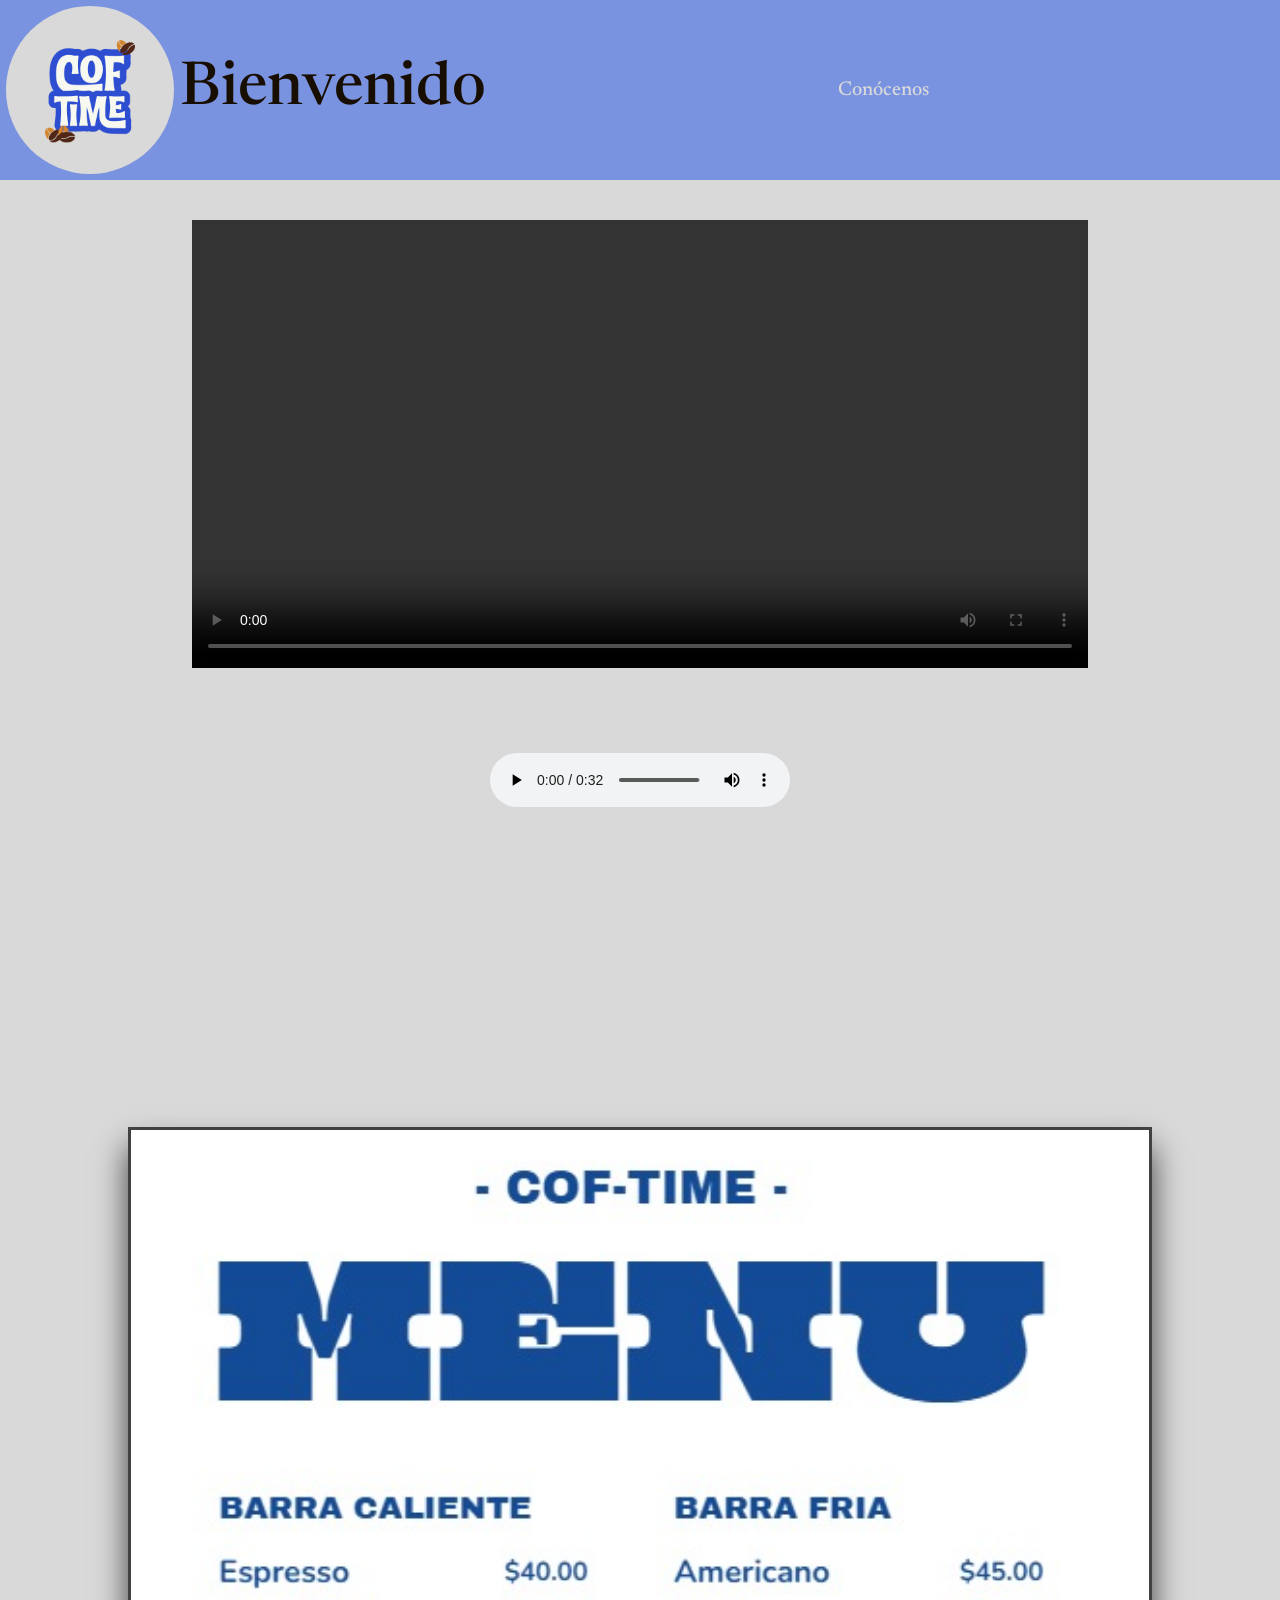
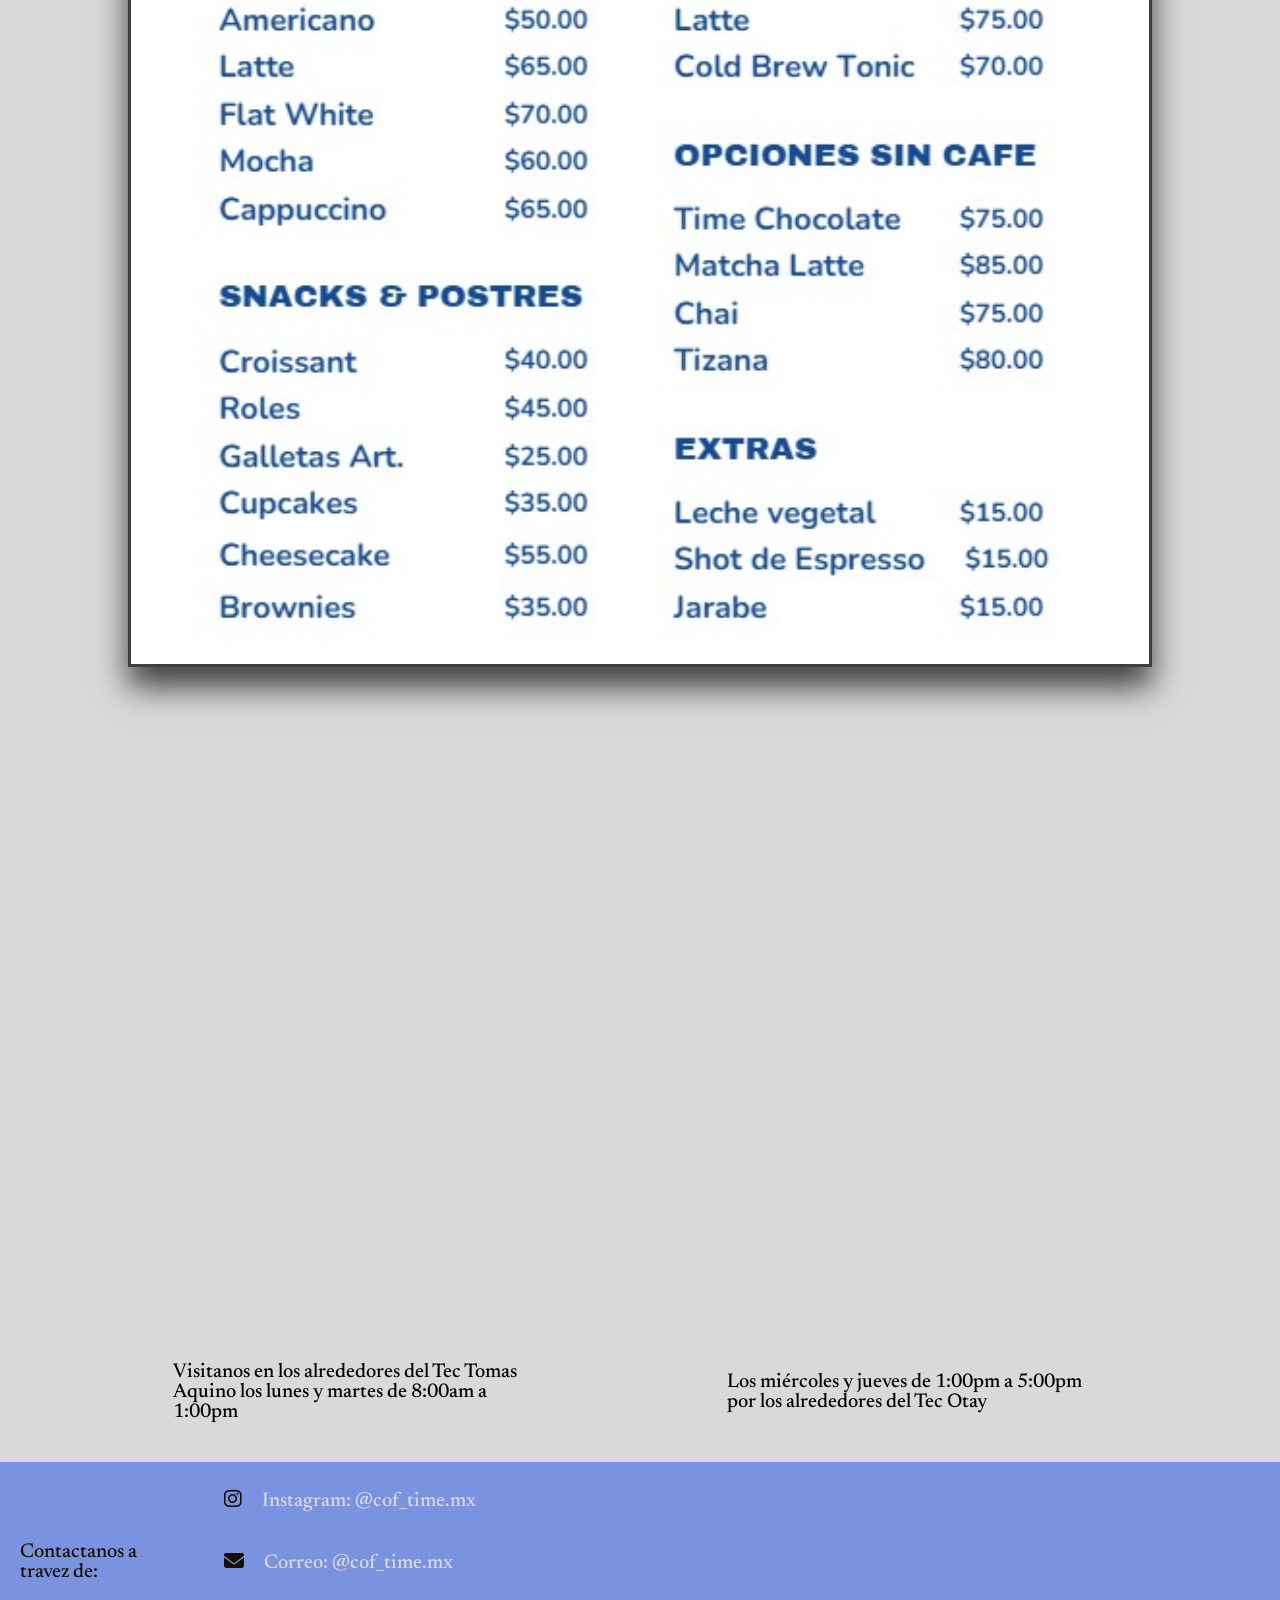
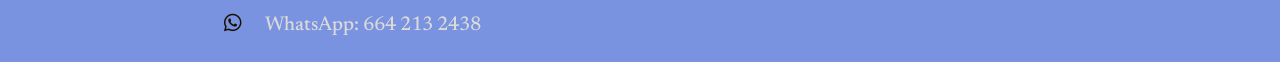
==== index.html @ dd3ef984 "2.1 beta" ====
<!DOCTYPE html>
<html lang="es">
  <head>
    <meta charset="UTF-8">
    <meta name="viewport" content="width=device-width, initial-scale=1">
    <title>Cof-Time</title>
    <style>
      @import url('https://fonts.googleapis.com/css2?family=Newsreader:opsz,wght@6..72,500&display=swap');
    </style>
    <link href="public/css/index.css" rel="stylesheet">
    <link rel="stylesheet" href="https://cdnjs.cloudflare.com/ajax/libs/font-awesome/6.5.0/css/all.min.css">
    <link rel="icon" type="image/png" href="./public/img/cofTimeLogo.png">
  </head>

    <header class="header">
    <nav class="nav">

      <div class="logo-container nav-container">
        <a href="./index.html" class="logo-container a">
          <img src="./public/img/cofTimeLogo.png" alt="Logo" class="logo">
        </a>
      </div>

      <div class="title-div nav-container">
        <h1 class="title">Bienvenido</h1>
      </div>

      <ul class="nav-ul nav-container">
        <li class="li"> <a href="./aboutUs.html" class="aboutUs a">Conócenos</a></li>
      </ul>

    </nav> 
  </header>
  
  <body>

    <main class="main">
      <div class="videoContainer">
        <div class="videoC">
          <video src="public/video/add.mp4" type="video/mp4" controls class="video"></video>
        </div>

        <div class="spotContainer">
          <audio src="public/audio/spot.mp3" class="spot" controls type="audio/mp3"></audio>
        </div>
      </div>


      <div class="main-div">

        <div class="items">
          <img class="m" src="public/img/menu.jpeg" alt="">
  
        </div>

      </div>

      <div class="mapContainer">
        <div class="mapc">
          <iframe class="map map1" width="350" height="250" src="https://www.google.com/maps/embed?pb=!1m14!1m12!1m3!1d420.48752881774345!2d-116.98698335581038!3d32.528811510214574!2m3!1f0!2f0!3f0!3m2!1i1024!2i768!4f13.1!5e0!3m2!1ses-419!2smx!4v1773095553631!5m2!1ses-419!2smx" width="600" height="450" style="border:0;" allowfullscreen="" loading="lazy" referrerpolicy="no-referrer-when-downgrade"></iframe>
          <div class="mapMsg">
            <p>Visitanos en los alrededores del Tec Tomas Aquino los lunes y martes de 8:00am a 1:00pm
            </p>
          </div>
        </div>
        <div class="mapc">
          <iframe class="map map2" width="350" height="250" src="https://www.google.com/maps/embed?pb=!1m14!1m12!1m3!1d420.450537897605!2d-116.92900740771944!3d32.53671371983277!2m3!1f0!2f0!3f0!3m2!1i1024!2i768!4f13.1!5e0!3m2!1ses-419!2smx!4v1773104990850!5m2!1ses-419!2smx" width="600" height="450" style="border:0;" allowfullscreen="" loading="lazy" referrerpolicy="no-referrer-when-downgrade"></iframe>
          <div class="mapMsg"><p>Los miércoles y jueves de 1:00pm a 5:00pm por los alrededores del Tec Otay</p></di>
          </div>
      </div>
    </main>

    <footer class="footer">
      <div class="footer-container">
        <p class="footerMsg">Contactanos a travez de:</p>
        <div class="contactUs">
          <div class="ig contact">
            <a href="https://www.instagram.com/cof_time.mx/" target="new_blank" class="igUrl a">
              <i class="i fa-brands fa-instagram"></i>Instagram: @cof_time.mx</a>
          </div>

          <div class="mail contact">
            <a href="mailto:@cof_time.mx" class="email a">
              <i class="i fa-solid fa-envelope"></i>Correo: @cof_time.mx
            </a>
          </div>

          <div class="wasa contact">
            <a href="https://wa.me/5216642132438" class="whatsapp a" target="_blank">
              <i class="i fa-brands fa-whatsapp"></i> WhatsApp: 664 213 2438
            </a>
          </div>
        </div>
      </div>
    </footer>

  </body>
</html>
---- public/css/index.css ----
html {
  scroll-behavior: smooth;
}

* {
  margin: 0;
  padding: 0;
  box-sizing: border-box;
  font-family: "Newsreader", serif;
  font-optical-sizing: auto;
  font-weight: 500;
  font-style: normal;
  font-size: clamp(14px, 2vw, 20px);
}

.header {
  width: 100vw;
  height: fit-content;
  background-color: #7a93e0;
  margin-bottom: 2em;
}

.a {
  color: #dadada;
  text-decoration: none;
  transition: all 0.3s;
}

.a:hover{
  color: #fda33c;
  transform: scale(1.12);
  text-decoration: underline;
}

.nav {
  display: flex;
  width: 100vw;
  height: fit-content;
  background-color: #7a93e0;
  flex-wrap: nowrap;
}

.nav-container {
  display: flex;
  flex-grow: 1;
  flex-wrap: nowrap;
}

.logo-container {
  min-width: 2em;
  max-width: 9em;
  display: flex;
  align-items: center;
}

.logo {
  min-width: 2em;
  min-height: 4em;
  max-width: 9em;
  max-height: 9em;
  border-radius: 100%;
  padding: 6px;
}

.title-div {
  align-items: center;
  justify-content: center;
  text-align: center;
  min-width: none;
  flex-grow: 0;
}

.title {
  font-size: clamp(24px, 5vw, 60px);
  color: #180e00;
}

.nav-ul {
  justify-content: center;
  align-items: center;
}

.li {
  display: flex;
  justify-content: center;
  align-items: center;
}

body {
  display: flex;
  flex-direction: column;
  min-height: 100vh;
  background-color: #d9d9d9;
}

.main {
  display: flex;
  flex: 1;
  justify-content: center;
  flex-wrap: wrap;
  width: 100vw;
}

.main-div {
  display: flex;
  justify-content: center;
  flex-flow: wrap;
  flex-basis: auto;
  height: 15rem;
  width: 14rem;
  margin: 1rem;
}

.videoContainer{
  display: flex;
  justify-content: space-evenly;
  align-items: center;
  flex-direction: column;
  width: 70vw;
  margin-bottom: 12em;
}

.videoC {
  width: 100%;
  max-width: 900px;
  margin: auto;
}

.video {
  width: 100%;
  height: auto;
}

.spotContainer {
  display: flex;
  align-items: center;
  justify-content: center;
  width: 100vw;
  text-align: center;
}

.spot {
  margin-top: 4em;
  text-align: center;
}

.main-div-divImg {
  height: fit-content;
  max-width: fit-content;
}

.Img {
  object-fit: fill;
  height: 8.8rem;
  max-width: 8.9rem;
}

.main-div {
  display: flex;

  align-items: center;
  width: 100vw;
  height: fit-content;
}

.main-div-Especs {
  display: flex;
  margin: 1rem;
  text-align: start;
  justify-content: center;
  flex-direction: column;
  align-items: center;
}

.items {
  display: flex;
  flex-direction: column;
  margin-top: 3em;
  margin-bottom: 3em;
  margin-left: 1em;
  margin-right: 1em;
  box-shadow: 0 1em 1.5em #424141;
  background-color: #d9d9d9;
  border: solid #424141 ;
  width: 80vw;
}
.m {
  object-fit: fill;
}
.nameAndPrice {
  text-align: end;
}

.mapContainer {
  display: flex;
  align-items: center;
  flex-wrap: wrap;
  width: 100vw;
  margin-top: 12em;
  justify-content: space-evenly;

}

.mapMsg {
  margin-top: 3em;
  min-width: 9em;
  max-width: 19em;
}

.map {
  margin-top: 3em;
}

.footer {
  display: flex;
  width: 100vw;
  height: 10em;
  background-color: #7a93e0;
  flex-wrap: nowrap;
  margin-top: 2em;
}

.footer-container {
  display: flex;
  width: 100vw;
  height: 10em;
  align-items: center;
}

.footerMsg {
  padding-left: 1em;
  color: #180e00;
}

.contactUs {
  display: flex;
  flex-direction: column;
  align-items: center;
  justify-content: center;
  flex-wrap: nowrap;
  width: 100%;
  height: 100%;
  margin-left: 2em;
}

.contact {
  margin: 1em;
}

.ig {
  display: flex;
  width: 100%;
  align-items: center;
  transition: all 0.3s;
}

.i {
  margin-right: 1em;
  color: #180e00;
}

.mail {
  display: flex;
  width: 100%;
  align-items: center;
}

.wasa {
  display: flex;
  width: 100%;
  align-items: center;
}
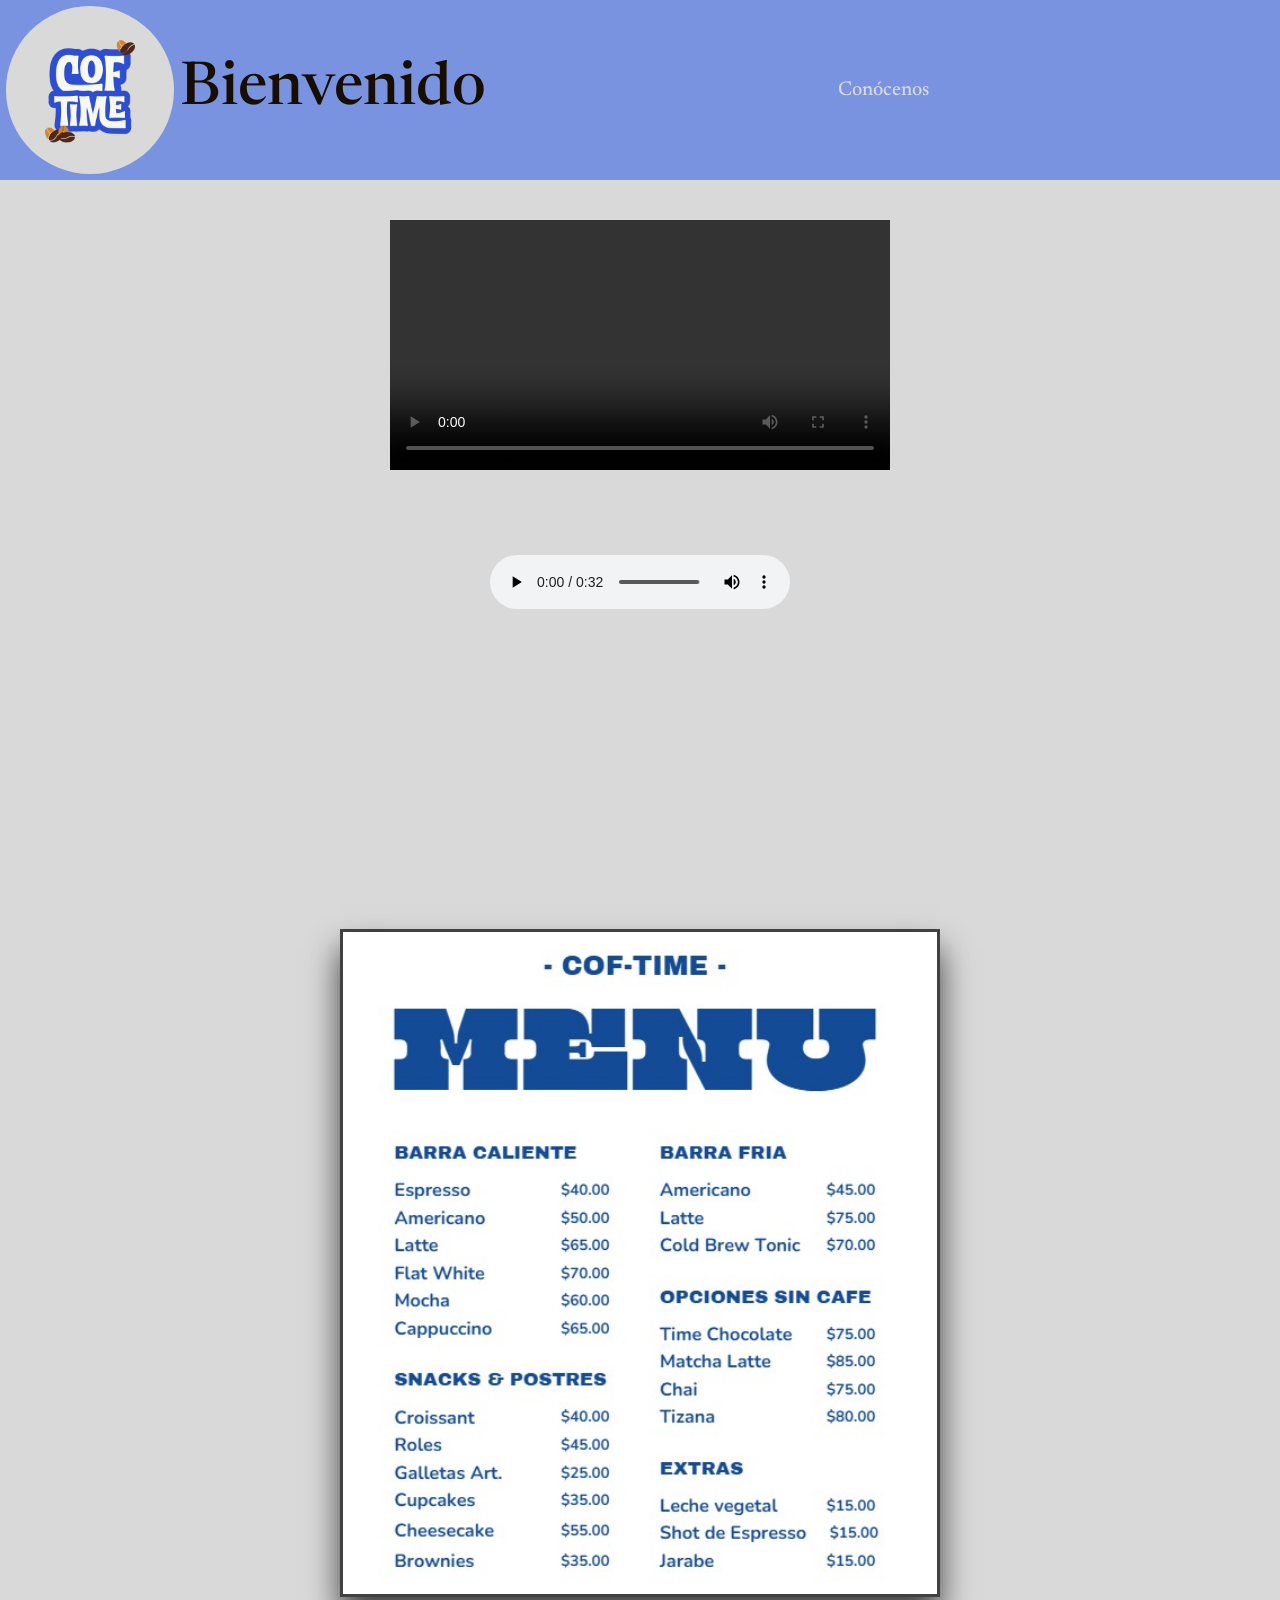
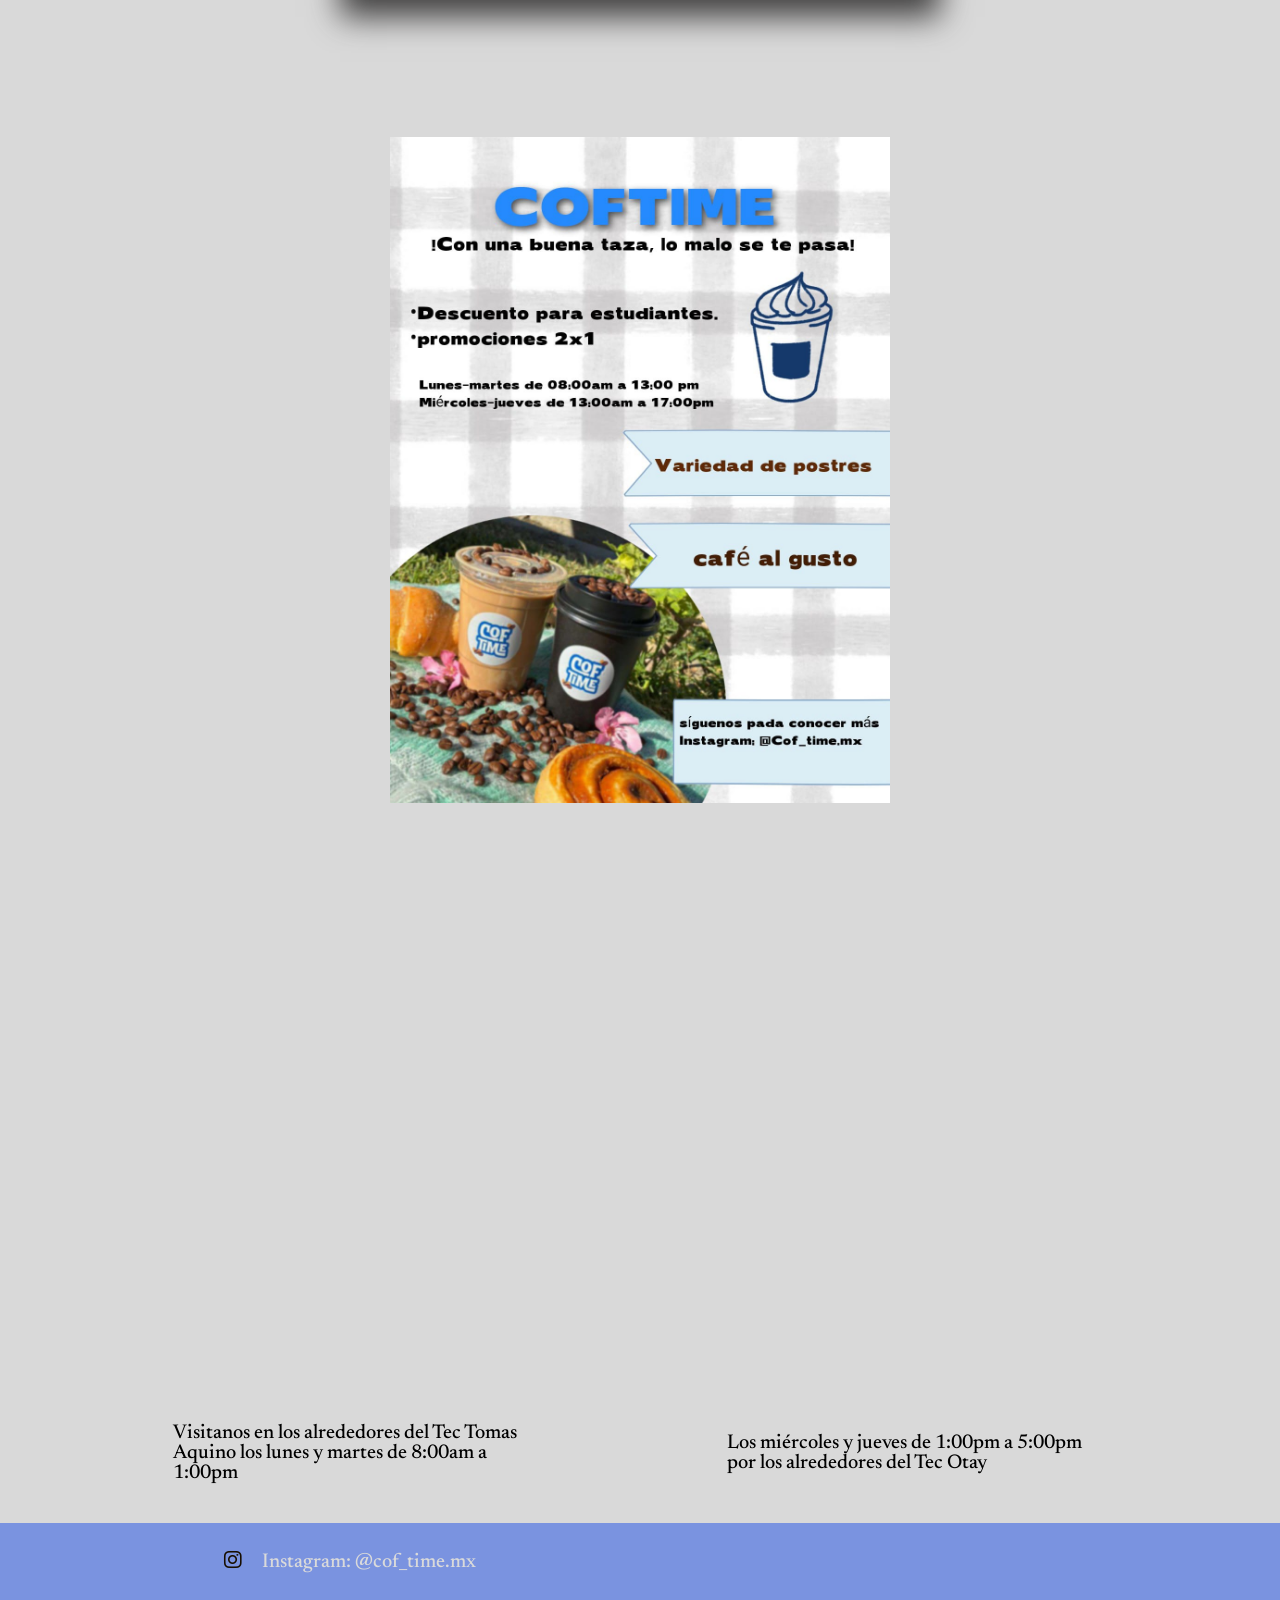
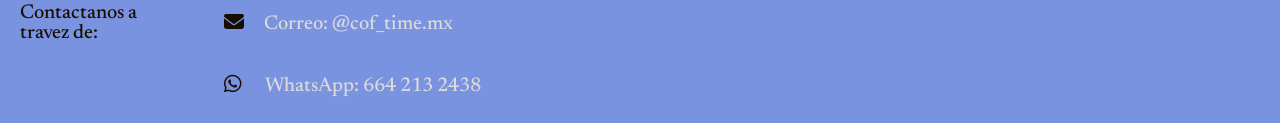
==== commit 40032012: "2.2 beta" ====
--- a/index.html
+++ b/index.html
@@ -55,6 +55,10 @@
 
       </div>
 
+      <div class="volanteContainer">
+        <img src="public/img/volante.jpeg" alt="" class="volante">
+      </div>
+
       <div class="mapContainer">
         <div class="mapc">
           <iframe class="map map1" width="350" height="250" src="https://www.google.com/maps/embed?pb=!1m14!1m12!1m3!1d420.48752881774345!2d-116.98698335581038!3d32.528811510214574!2m3!1f0!2f0!3f0!3m2!1i1024!2i768!4f13.1!5e0!3m2!1ses-419!2smx!4v1773095553631!5m2!1ses-419!2smx" width="600" height="450" style="border:0;" allowfullscreen="" loading="lazy" referrerpolicy="no-referrer-when-downgrade"></iframe>
--- a/public/css/index.css
+++ b/public/css/index.css
@@ -122,7 +122,7 @@
 
 .videoC {
   width: 100%;
-  max-width: 900px;
+  max-width: 500px;
   margin: auto;
 }
 
@@ -157,7 +157,6 @@
 
 .main-div {
   display: flex;
-
   align-items: center;
   width: 100vw;
   height: fit-content;
@@ -182,10 +181,19 @@
   box-shadow: 0 1em 1.5em #424141;
   background-color: #d9d9d9;
   border: solid #424141 ;
-  width: 80vw;
-}
-.m {
+  width: 100%;
+  max-width: 600px;
+}
+
+.volanteContainer {
+  width: 100%;
+  max-width: 500px;
+  margin-top: 3em;
+}
+.m, .volante {
   object-fit: fill;
+  width: 100%;
+  height: auto;
 }
 .nameAndPrice {
   text-align: end;
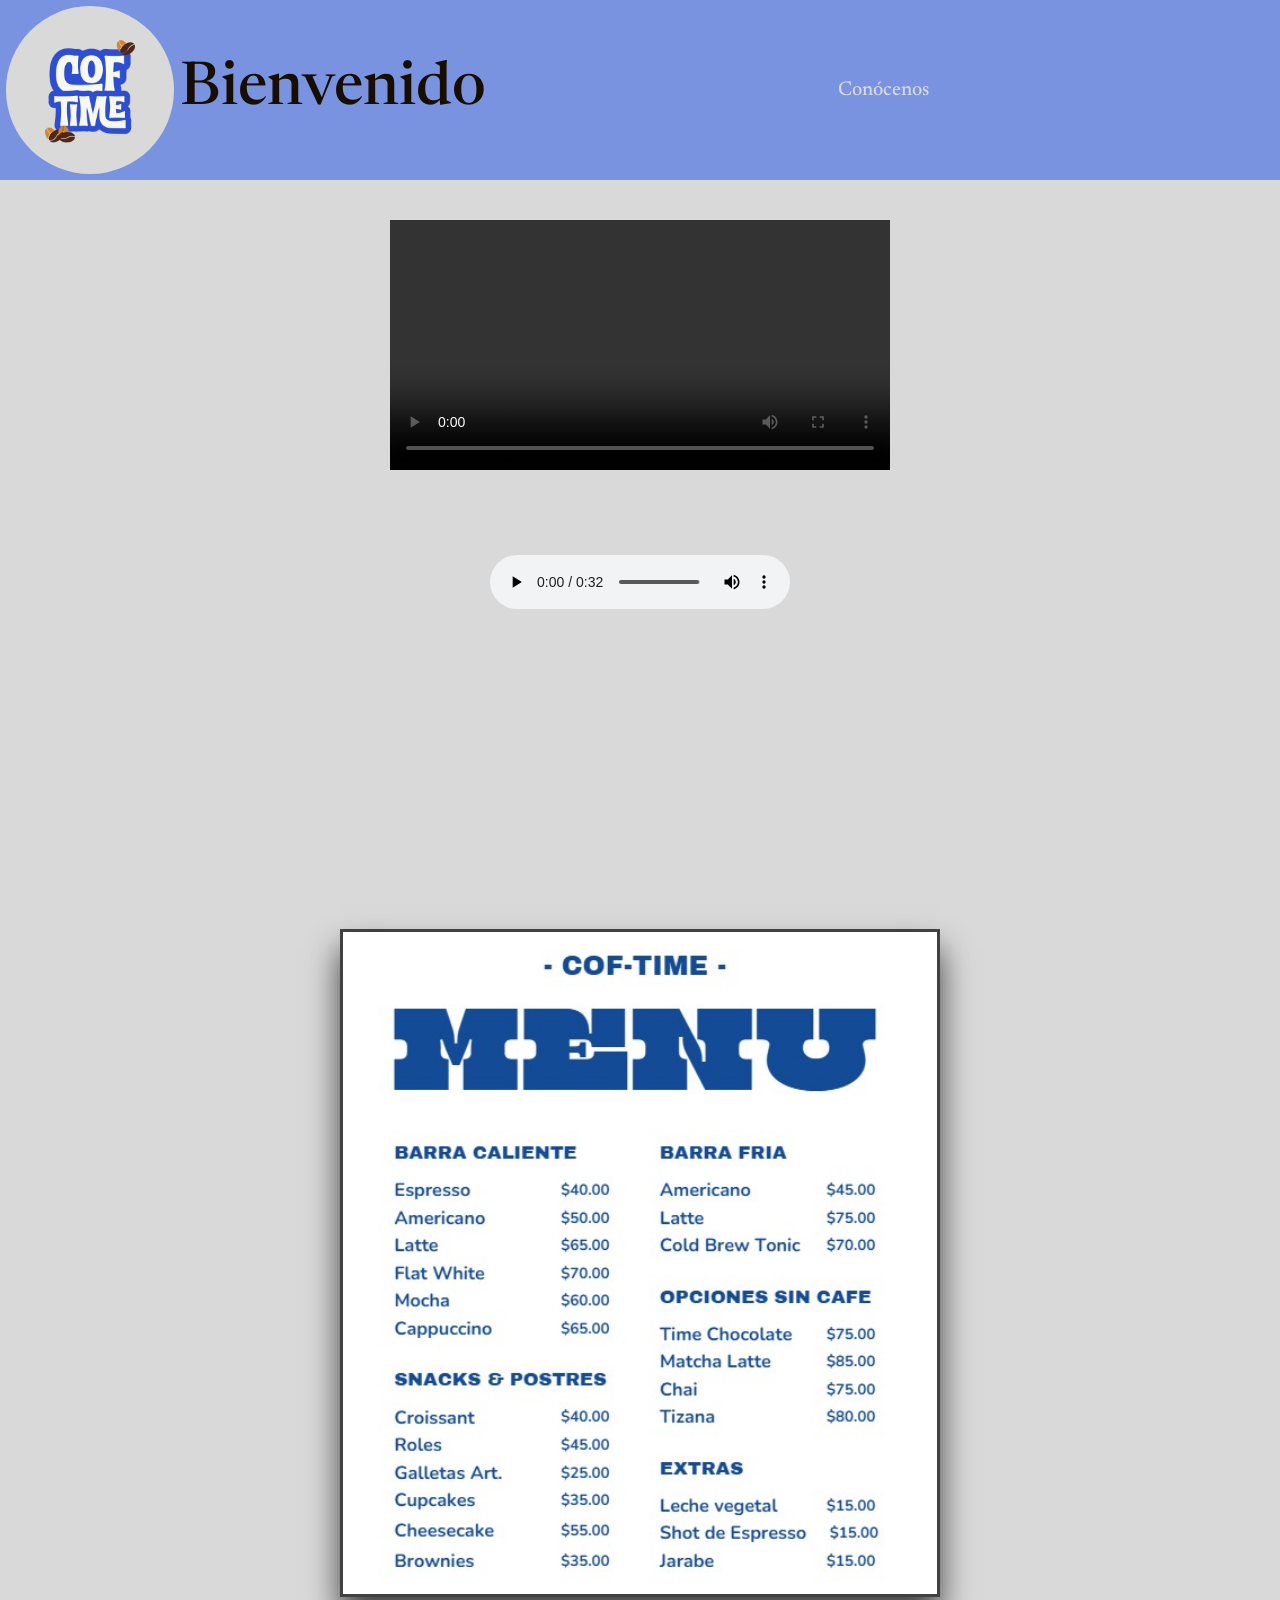
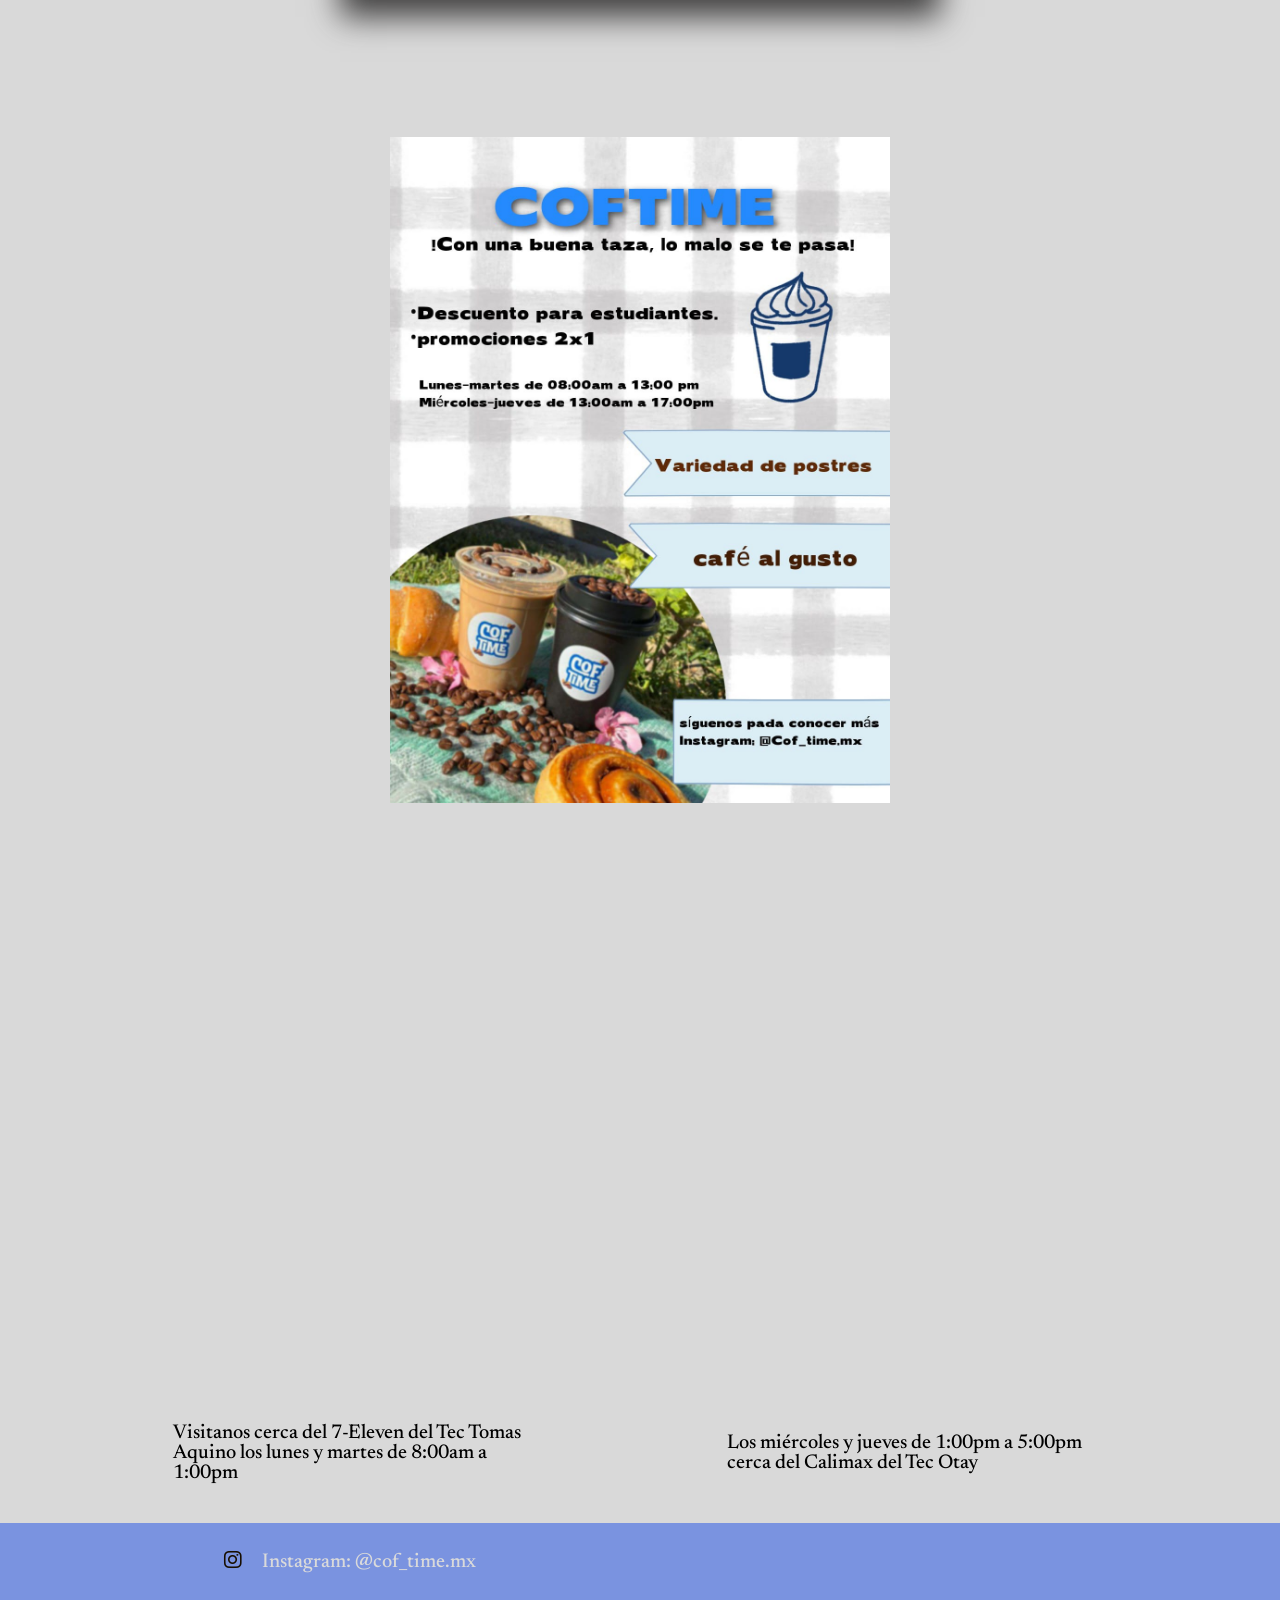
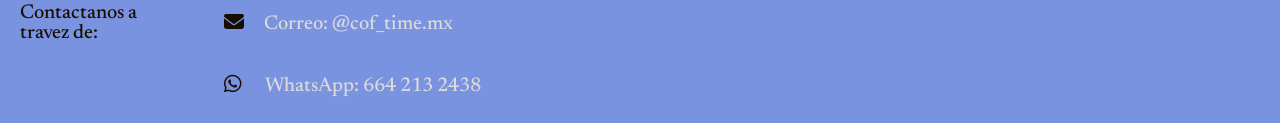
==== commit 5377f60b: "2.2 beta location" ====
--- a/index.html
+++ b/index.html
@@ -63,13 +63,13 @@
         <div class="mapc">
           <iframe class="map map1" width="350" height="250" src="https://www.google.com/maps/embed?pb=!1m14!1m12!1m3!1d420.48752881774345!2d-116.98698335581038!3d32.528811510214574!2m3!1f0!2f0!3f0!3m2!1i1024!2i768!4f13.1!5e0!3m2!1ses-419!2smx!4v1773095553631!5m2!1ses-419!2smx" width="600" height="450" style="border:0;" allowfullscreen="" loading="lazy" referrerpolicy="no-referrer-when-downgrade"></iframe>
           <div class="mapMsg">
-            <p>Visitanos en los alrededores del Tec Tomas Aquino los lunes y martes de 8:00am a 1:00pm
+            <p>Visitanos cerca del 7-Eleven del Tec Tomas Aquino los lunes y martes de 8:00am a 1:00pm
             </p>
           </div>
         </div>
         <div class="mapc">
           <iframe class="map map2" width="350" height="250" src="https://www.google.com/maps/embed?pb=!1m14!1m12!1m3!1d420.450537897605!2d-116.92900740771944!3d32.53671371983277!2m3!1f0!2f0!3f0!3m2!1i1024!2i768!4f13.1!5e0!3m2!1ses-419!2smx!4v1773104990850!5m2!1ses-419!2smx" width="600" height="450" style="border:0;" allowfullscreen="" loading="lazy" referrerpolicy="no-referrer-when-downgrade"></iframe>
-          <div class="mapMsg"><p>Los miércoles y jueves de 1:00pm a 5:00pm por los alrededores del Tec Otay</p></di>
+          <div class="mapMsg"><p>Los miércoles y jueves de 1:00pm a 5:00pm cerca del Calimax del Tec Otay</p></di>
           </div>
       </div>
     </main>
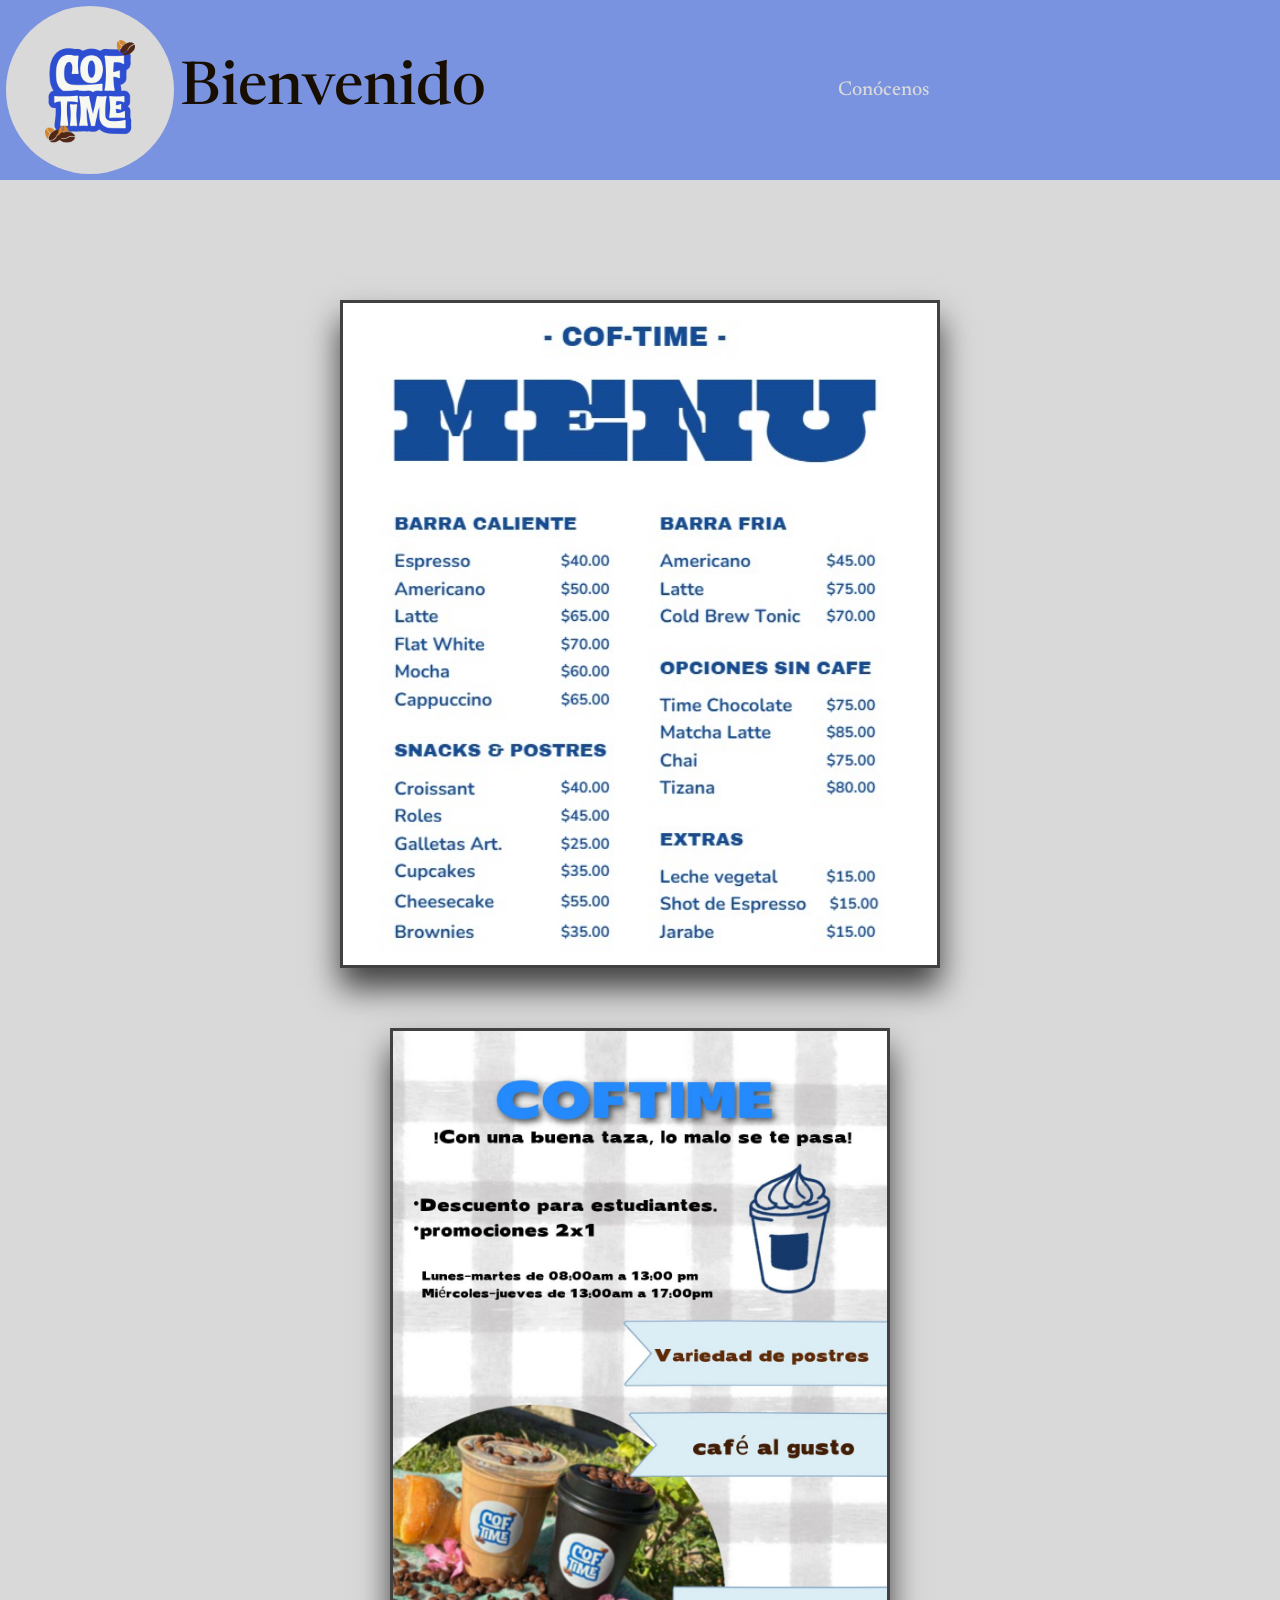
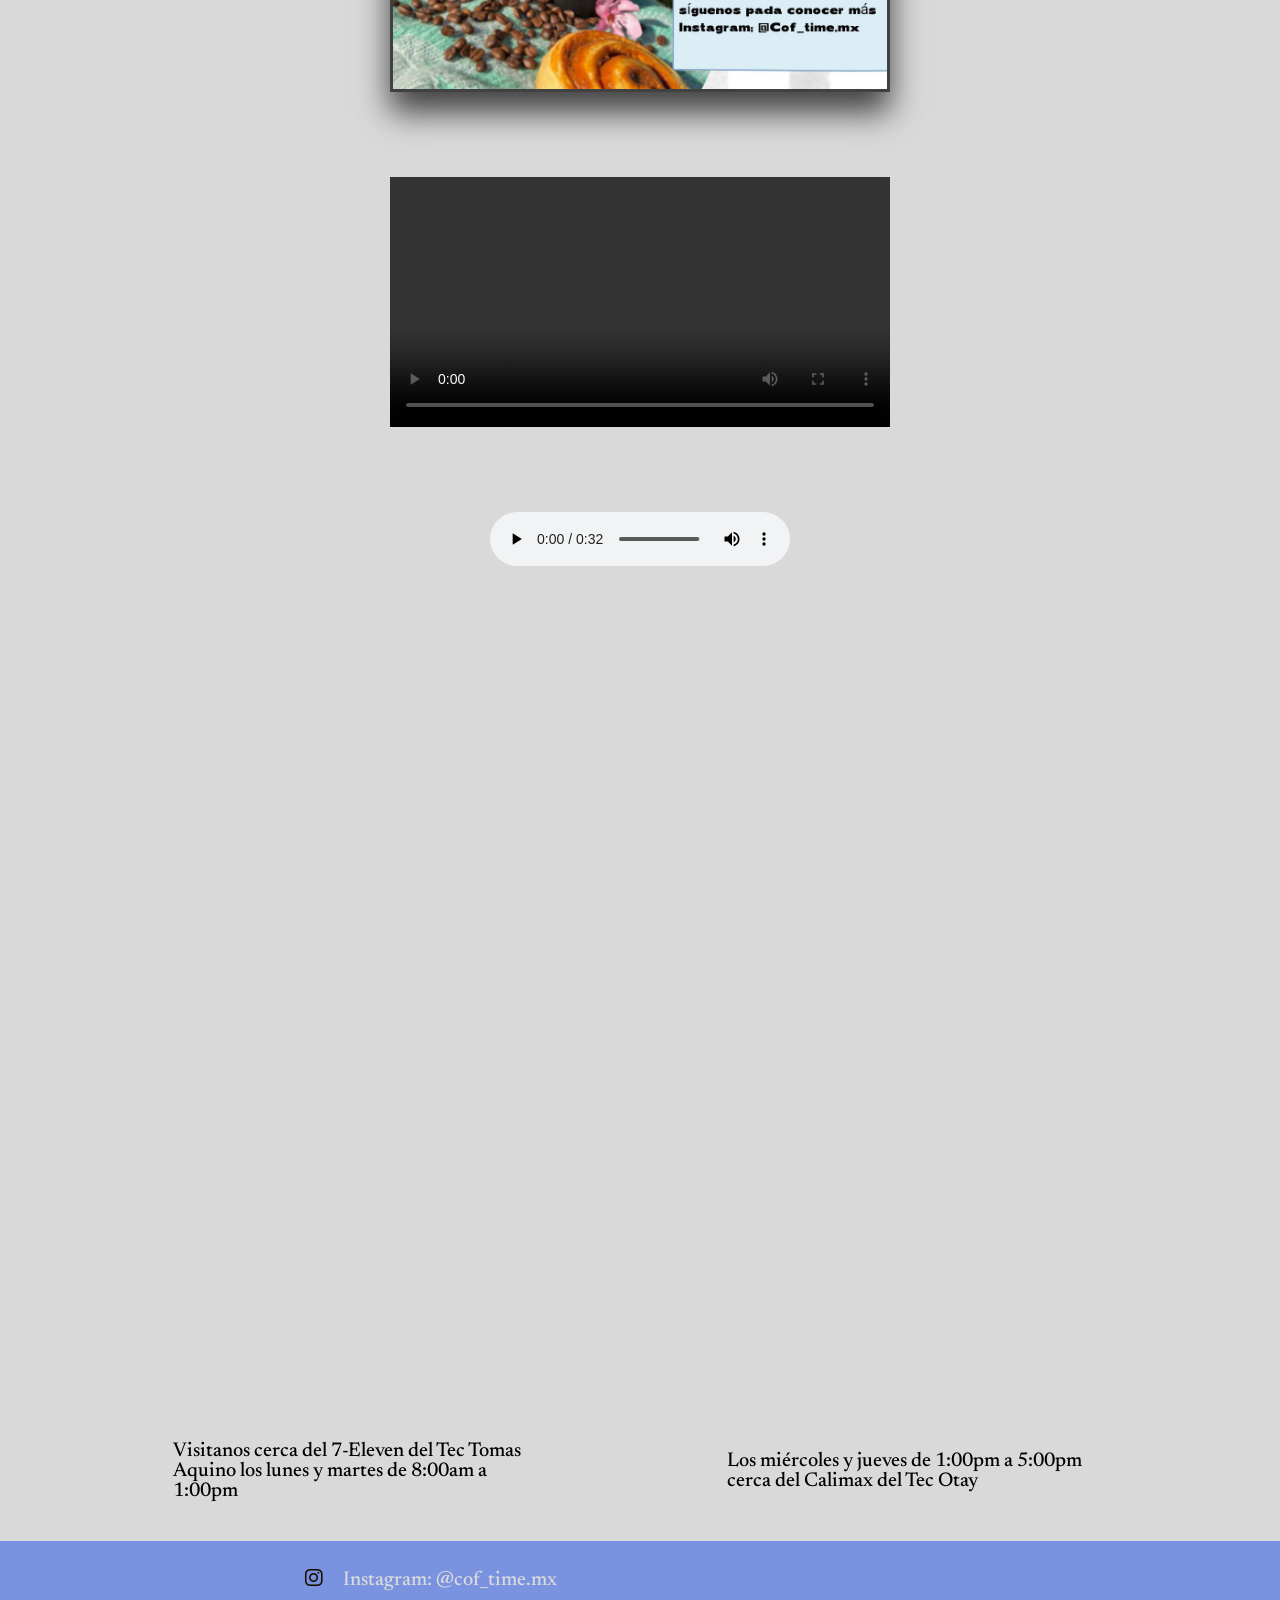
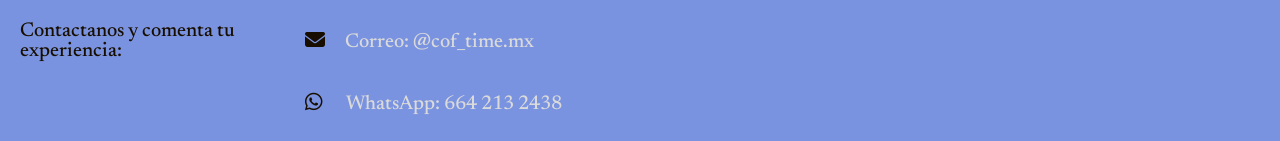
==== commit 951afdae: "3.0 beta" ====
--- a/index.html
+++ b/index.html
@@ -35,29 +35,32 @@
   <body>
 
     <main class="main">
-      <div class="videoContainer">
-        <div class="videoC">
-          <video src="public/video/add.mp4" type="video/mp4" controls class="video"></video>
-        </div>
 
-        <div class="spotContainer">
-          <audio src="public/audio/spot.mp3" class="spot" controls type="audio/mp3"></audio>
-        </div>
-      </div>
+  <div class="main-div">
+    <div class="items">
+      <img class="m" src="public/img/menu.jpeg" alt="">
+    </div>
+
+      <div class="volanteContainer">
+    <img src="public/img/volante.jpeg" alt="" class="volante">
+  </div>
+
+  <div class="videoContainer">
+    <div class="videoC">
+      <video src="public/video/add.mp4" controls class="video"></video>
+    </div>
+
+    <div class="spotContainer">
+      <audio src="public/audio/spot.mp3" class="spot" controls></audio>
+    </div>
+  </div>
+
+  </div>
 
 
-      <div class="main-div">
 
-        <div class="items">
-          <img class="m" src="public/img/menu.jpeg" alt="">
-  
-        </div>
 
-      </div>
-
-      <div class="volanteContainer">
-        <img src="public/img/volante.jpeg" alt="" class="volante">
-      </div>
+  </div>
 
       <div class="mapContainer">
         <div class="mapc">
@@ -76,7 +79,7 @@
 
     <footer class="footer">
       <div class="footer-container">
-        <p class="footerMsg">Contactanos a travez de:</p>
+        <p class="footerMsg">Contactanos y comenta tu experiencia:</p>
         <div class="contactUs">
           <div class="ig contact">
             <a href="https://www.instagram.com/cof_time.mx/" target="new_blank" class="igUrl a">
--- a/public/css/index.css
+++ b/public/css/index.css
@@ -104,7 +104,7 @@
 .main-div {
   display: flex;
   justify-content: center;
-  flex-flow: wrap;
+  flex-direction: column;
   flex-basis: auto;
   height: 15rem;
   width: 14rem;
@@ -124,6 +124,7 @@
   width: 100%;
   max-width: 500px;
   margin: auto;
+  margin-top: 4em;
 }
 
 .video {
@@ -175,25 +176,24 @@
   display: flex;
   flex-direction: column;
   margin-top: 3em;
-  margin-bottom: 3em;
   margin-left: 1em;
   margin-right: 1em;
+  width: 100%;
+  max-width: 600px;
+}
+
+.volanteContainer {
+  width: 100%;
+  max-width: 500px;
+  margin-top: 3em;
+}
+.m, .volante {
+  object-fit: fill;
+  width: 100%;
+  height: auto;
   box-shadow: 0 1em 1.5em #424141;
   background-color: #d9d9d9;
   border: solid #424141 ;
-  width: 100%;
-  max-width: 600px;
-}
-
-.volanteContainer {
-  width: 100%;
-  max-width: 500px;
-  margin-top: 3em;
-}
-.m, .volante {
-  object-fit: fill;
-  width: 100%;
-  height: auto;
 }
 .nameAndPrice {
   text-align: end;
@@ -277,4 +277,31 @@
   display: flex;
   width: 100%;
   align-items: center;
+}
+
+.section{
+width:100%;
+max-width:900px;
+margin:3em auto;
+padding:1.5em;
+background:#7a93e0;
+box-shadow:0 1em 1.5em #424141;
+border-radius:15px;
+}
+
+.section-title{
+font-size:1.5em;
+margin-top: 4em;
+margin-bottom:1em;
+text-align:center;
+color:#180e00;
+}
+
+.section-content{
+text-align:justify;
+}
+
+.section ul{
+margin-top:1em;
+margin-left:1.5em;
 }
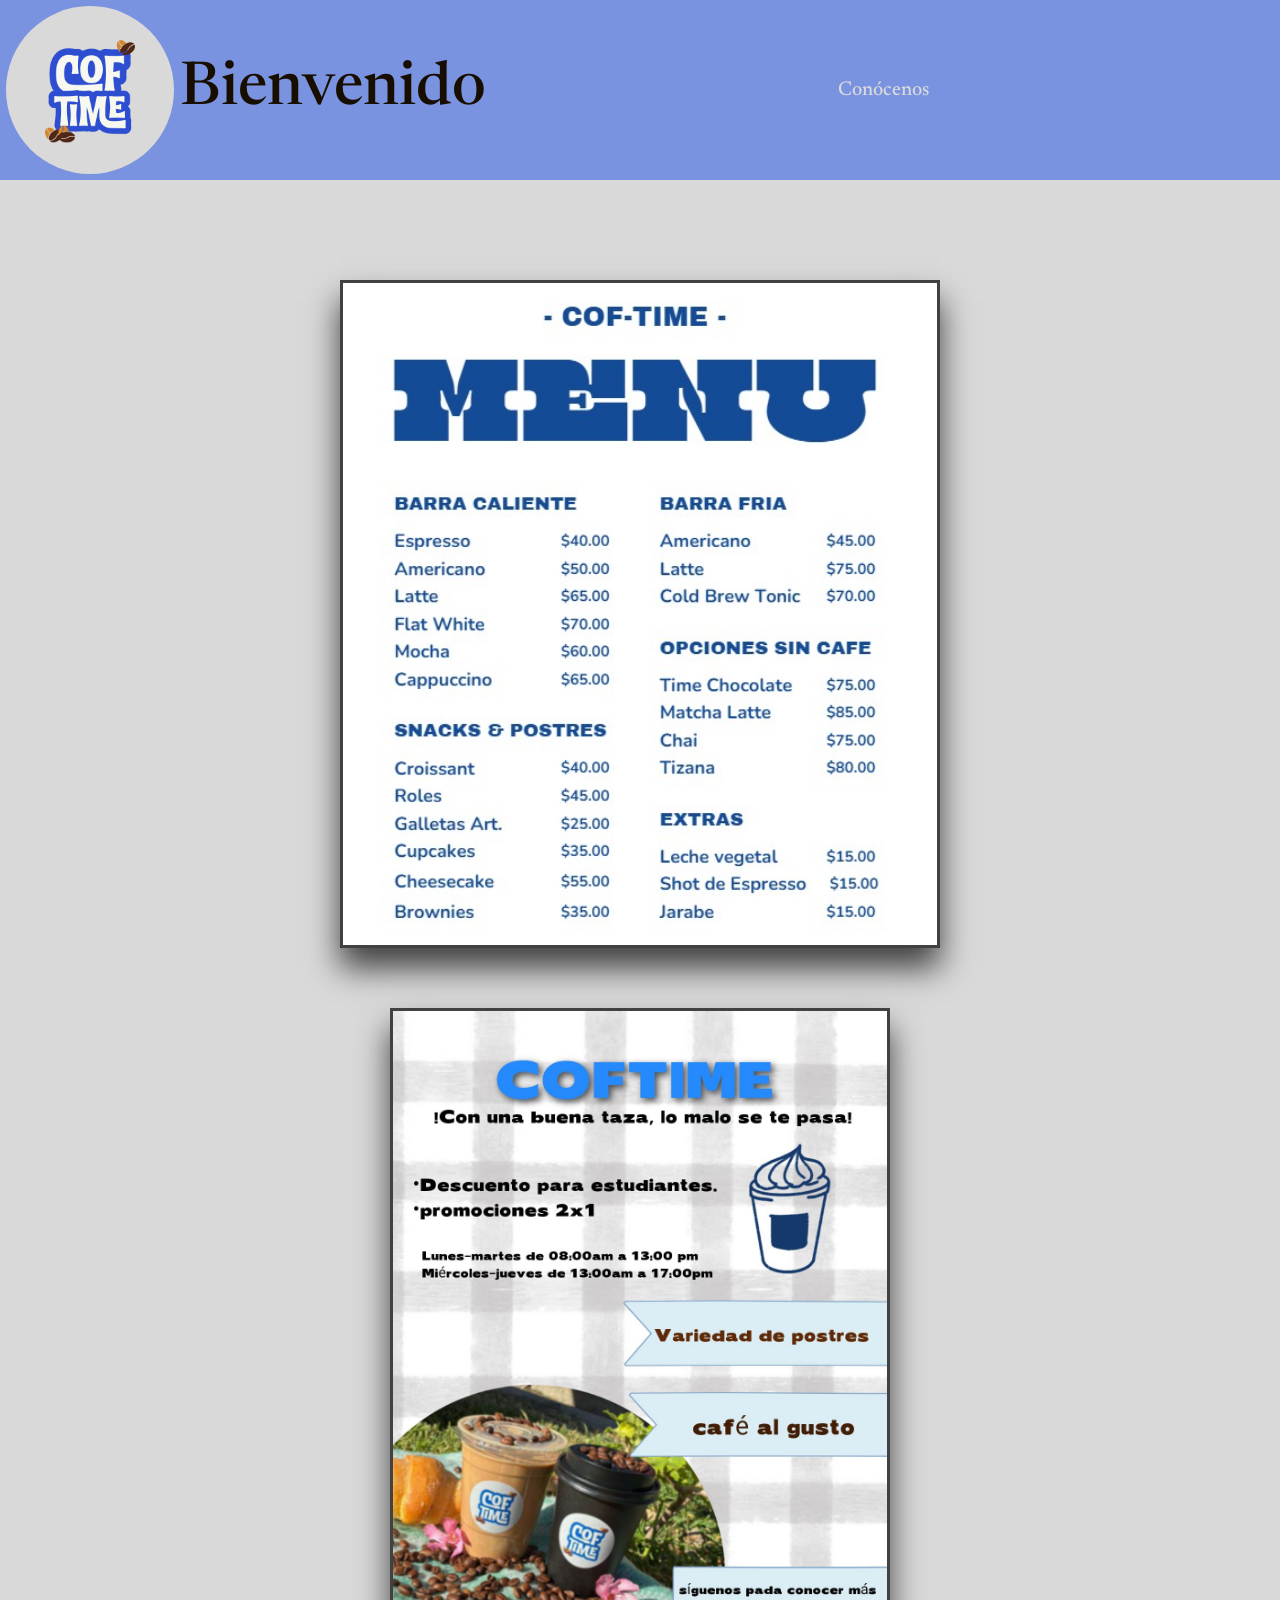
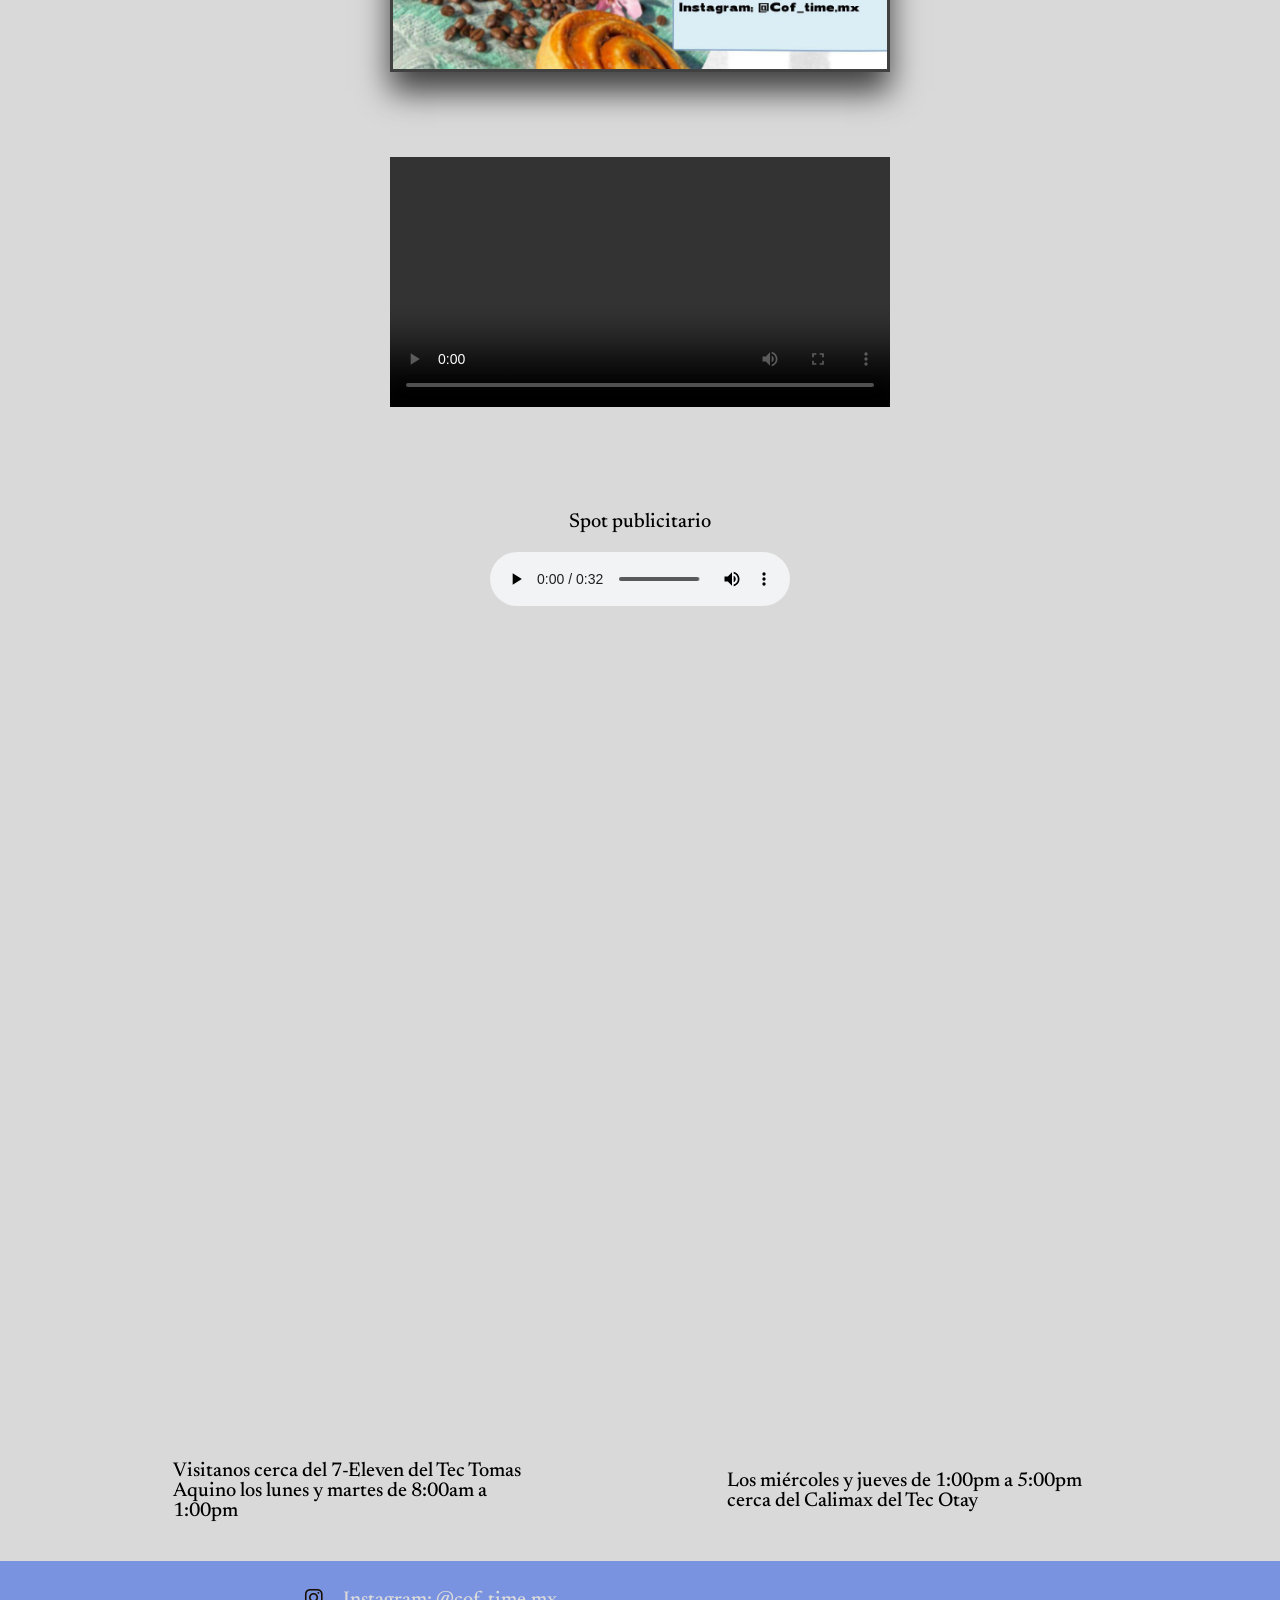
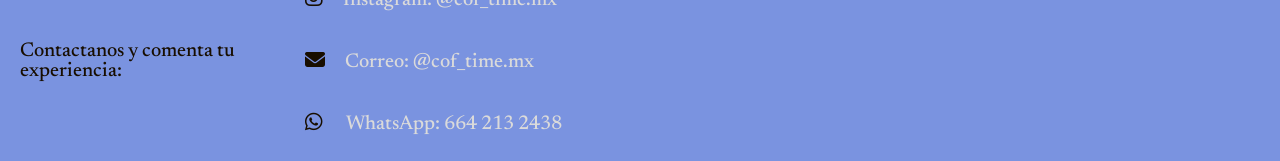
==== commit de647084: "3.2 beta" ====
--- a/index.html
+++ b/index.html
@@ -42,27 +42,21 @@
     </div>
 
       <div class="volanteContainer">
-    <img src="public/img/volante.jpeg" alt="" class="volante">
-  </div>
+        <img src="public/img/volante.jpeg" alt="" class="volante">
+      </div>
 
   <div class="videoContainer">
     <div class="videoC">
       <video src="public/video/add.mp4" controls class="video"></video>
     </div>
-
+    
     <div class="spotContainer">
+      <span>Spot publicitario </span>
       <audio src="public/audio/spot.mp3" class="spot" controls></audio>
     </div>
   </div>
 
-  </div>
-
-
-
-
-  </div>
-
-      <div class="mapContainer">
+    <div class="mapContainer">
         <div class="mapc">
           <iframe class="map map1" width="350" height="250" src="https://www.google.com/maps/embed?pb=!1m14!1m12!1m3!1d420.48752881774345!2d-116.98698335581038!3d32.528811510214574!2m3!1f0!2f0!3f0!3m2!1i1024!2i768!4f13.1!5e0!3m2!1ses-419!2smx!4v1773095553631!5m2!1ses-419!2smx" width="600" height="450" style="border:0;" allowfullscreen="" loading="lazy" referrerpolicy="no-referrer-when-downgrade"></iframe>
           <div class="mapMsg">
@@ -75,6 +69,9 @@
           <div class="mapMsg"><p>Los miércoles y jueves de 1:00pm a 5:00pm cerca del Calimax del Tec Otay</p></di>
           </div>
       </div>
+  </div>
+
+
     </main>
 
     <footer class="footer">
--- a/public/css/index.css
+++ b/public/css/index.css
@@ -101,16 +101,6 @@
   width: 100vw;
 }
 
-.main-div {
-  display: flex;
-  justify-content: center;
-  flex-direction: column;
-  flex-basis: auto;
-  height: 15rem;
-  width: 14rem;
-  margin: 1rem;
-}
-
 .videoContainer{
   display: flex;
   justify-content: space-evenly;
@@ -136,12 +126,15 @@
   display: flex;
   align-items: center;
   justify-content: center;
+  flex-direction: column;
   width: 100vw;
   text-align: center;
-}
+  margin-top: 5em;
+}
+
 
 .spot {
-  margin-top: 4em;
+  margin-top: 1em;
   text-align: center;
 }
 
@@ -159,6 +152,7 @@
 .main-div {
   display: flex;
   align-items: center;
+  flex-direction: column;
   width: 100vw;
   height: fit-content;
 }
@@ -187,6 +181,7 @@
   max-width: 500px;
   margin-top: 3em;
 }
+
 .m, .volante {
   object-fit: fill;
   width: 100%;
@@ -195,6 +190,7 @@
   background-color: #d9d9d9;
   border: solid #424141 ;
 }
+
 .nameAndPrice {
   text-align: end;
 }
@@ -206,7 +202,6 @@
   width: 100vw;
   margin-top: 12em;
   justify-content: space-evenly;
-
 }
 
 .mapMsg {
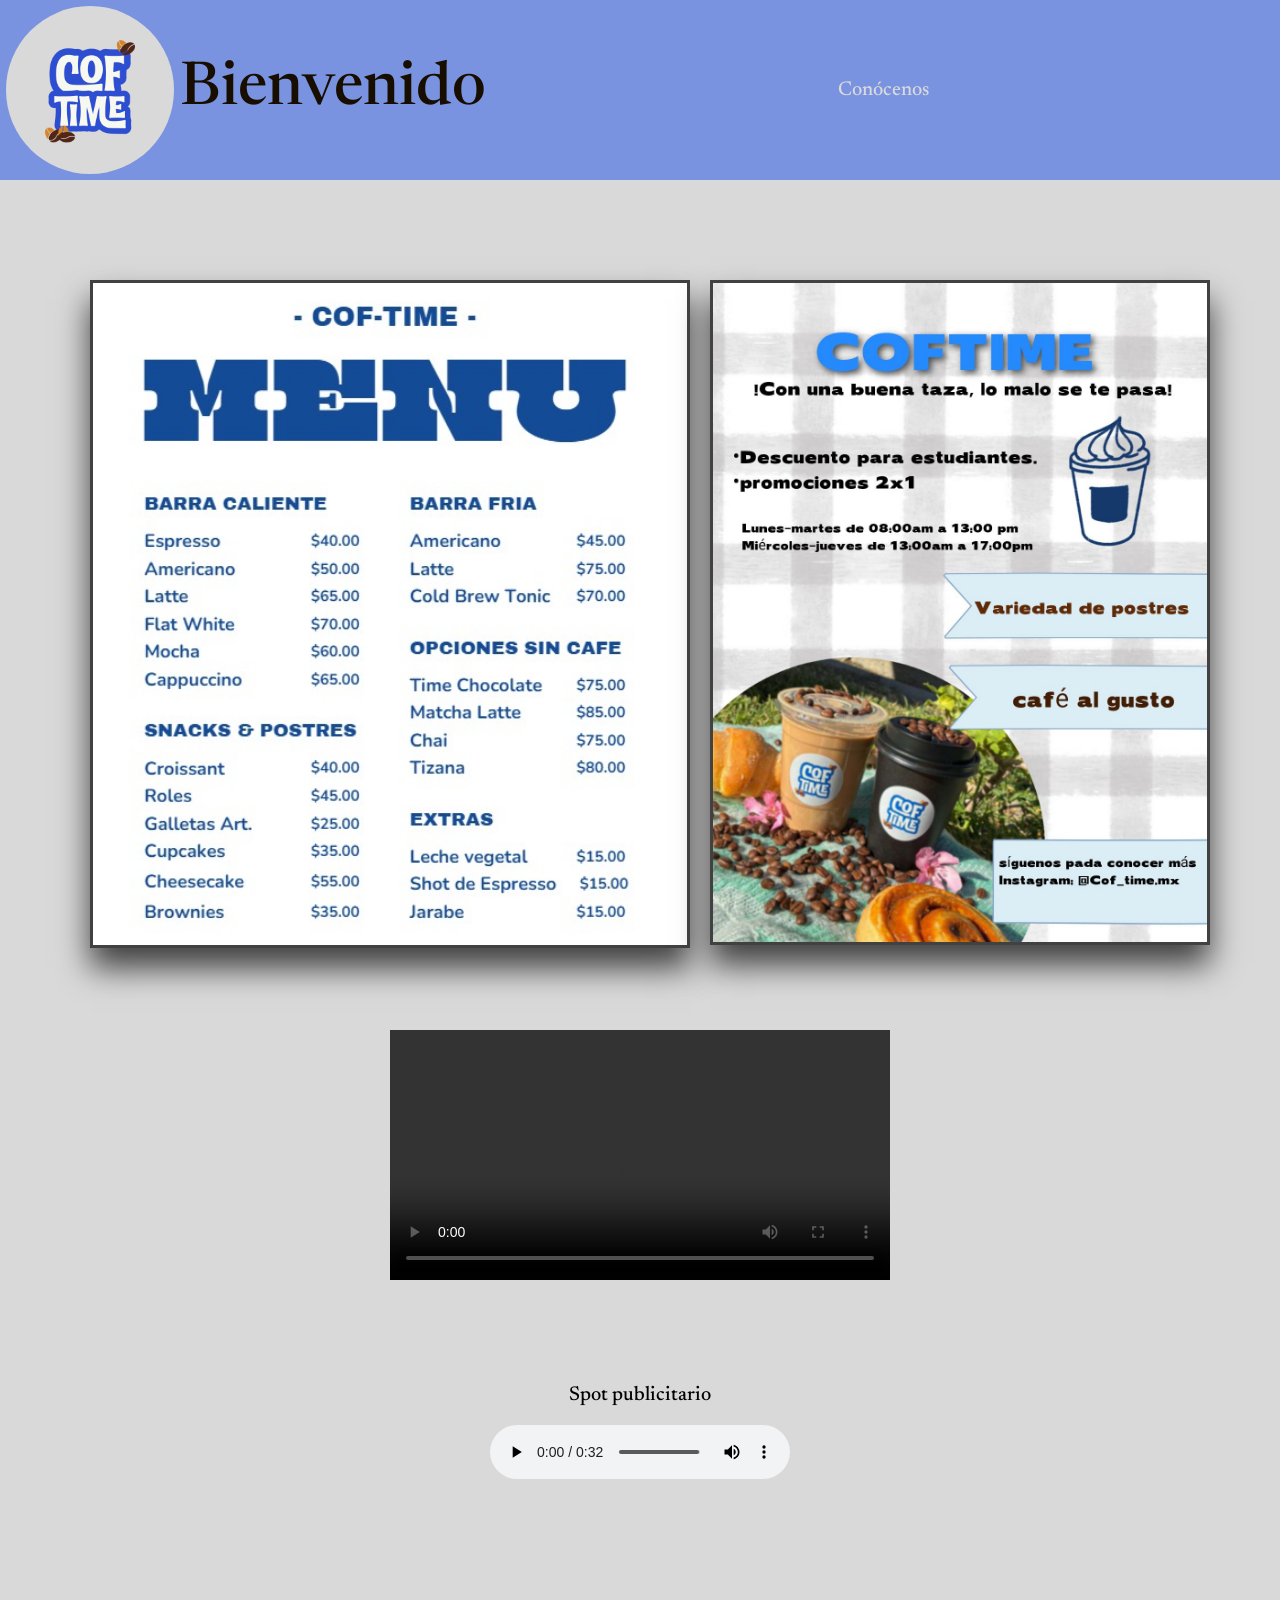
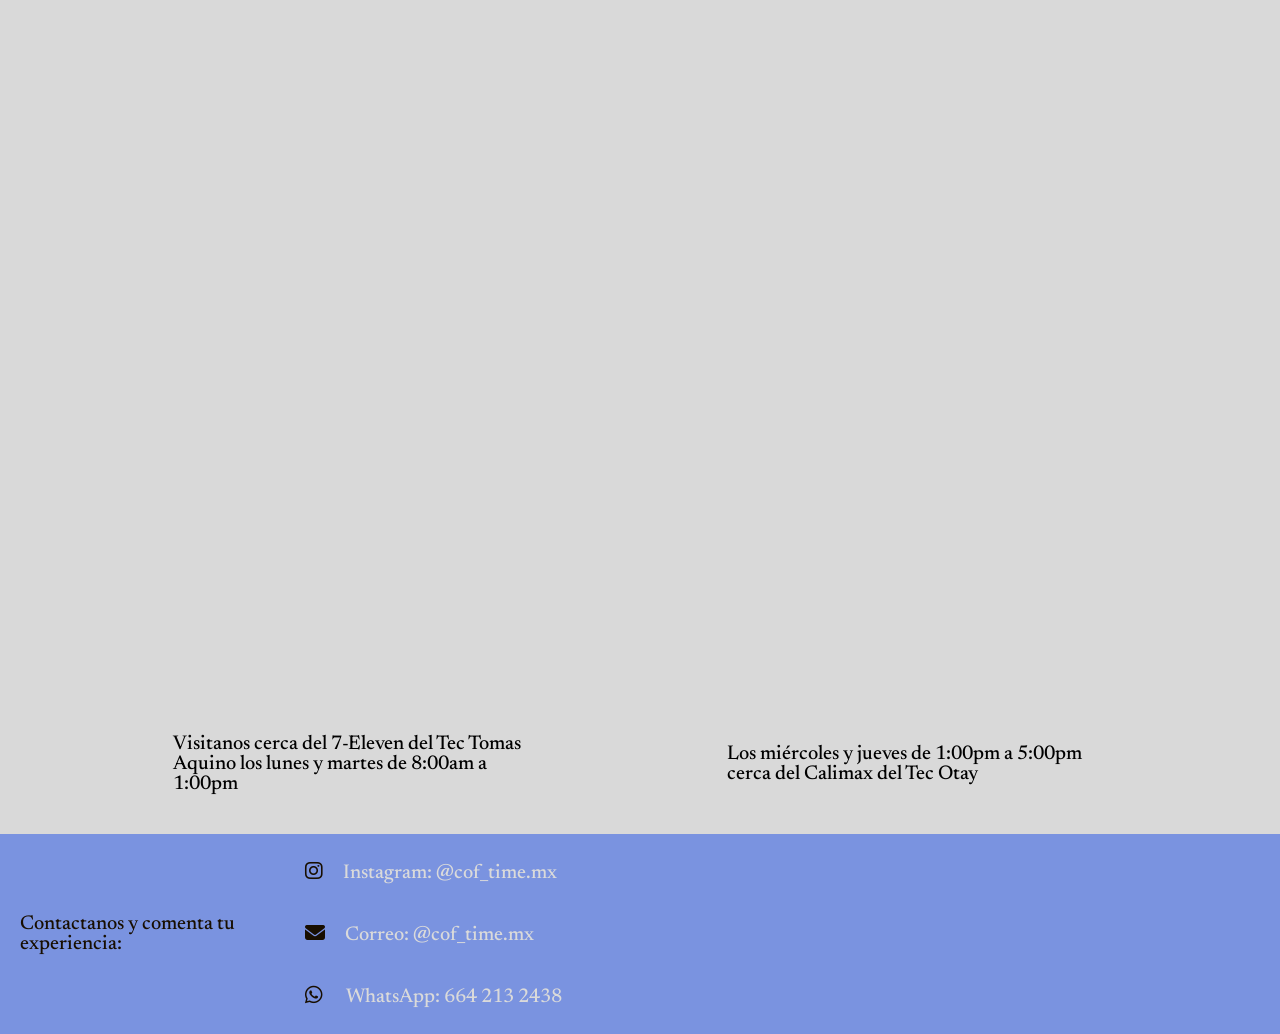
==== commit 33cfd372: "3.3 beta" ====
--- a/index.html
+++ b/index.html
@@ -36,7 +36,6 @@
 
     <main class="main">
 
-  <div class="main-div">
     <div class="items">
       <img class="m" src="public/img/menu.jpeg" alt="">
     </div>
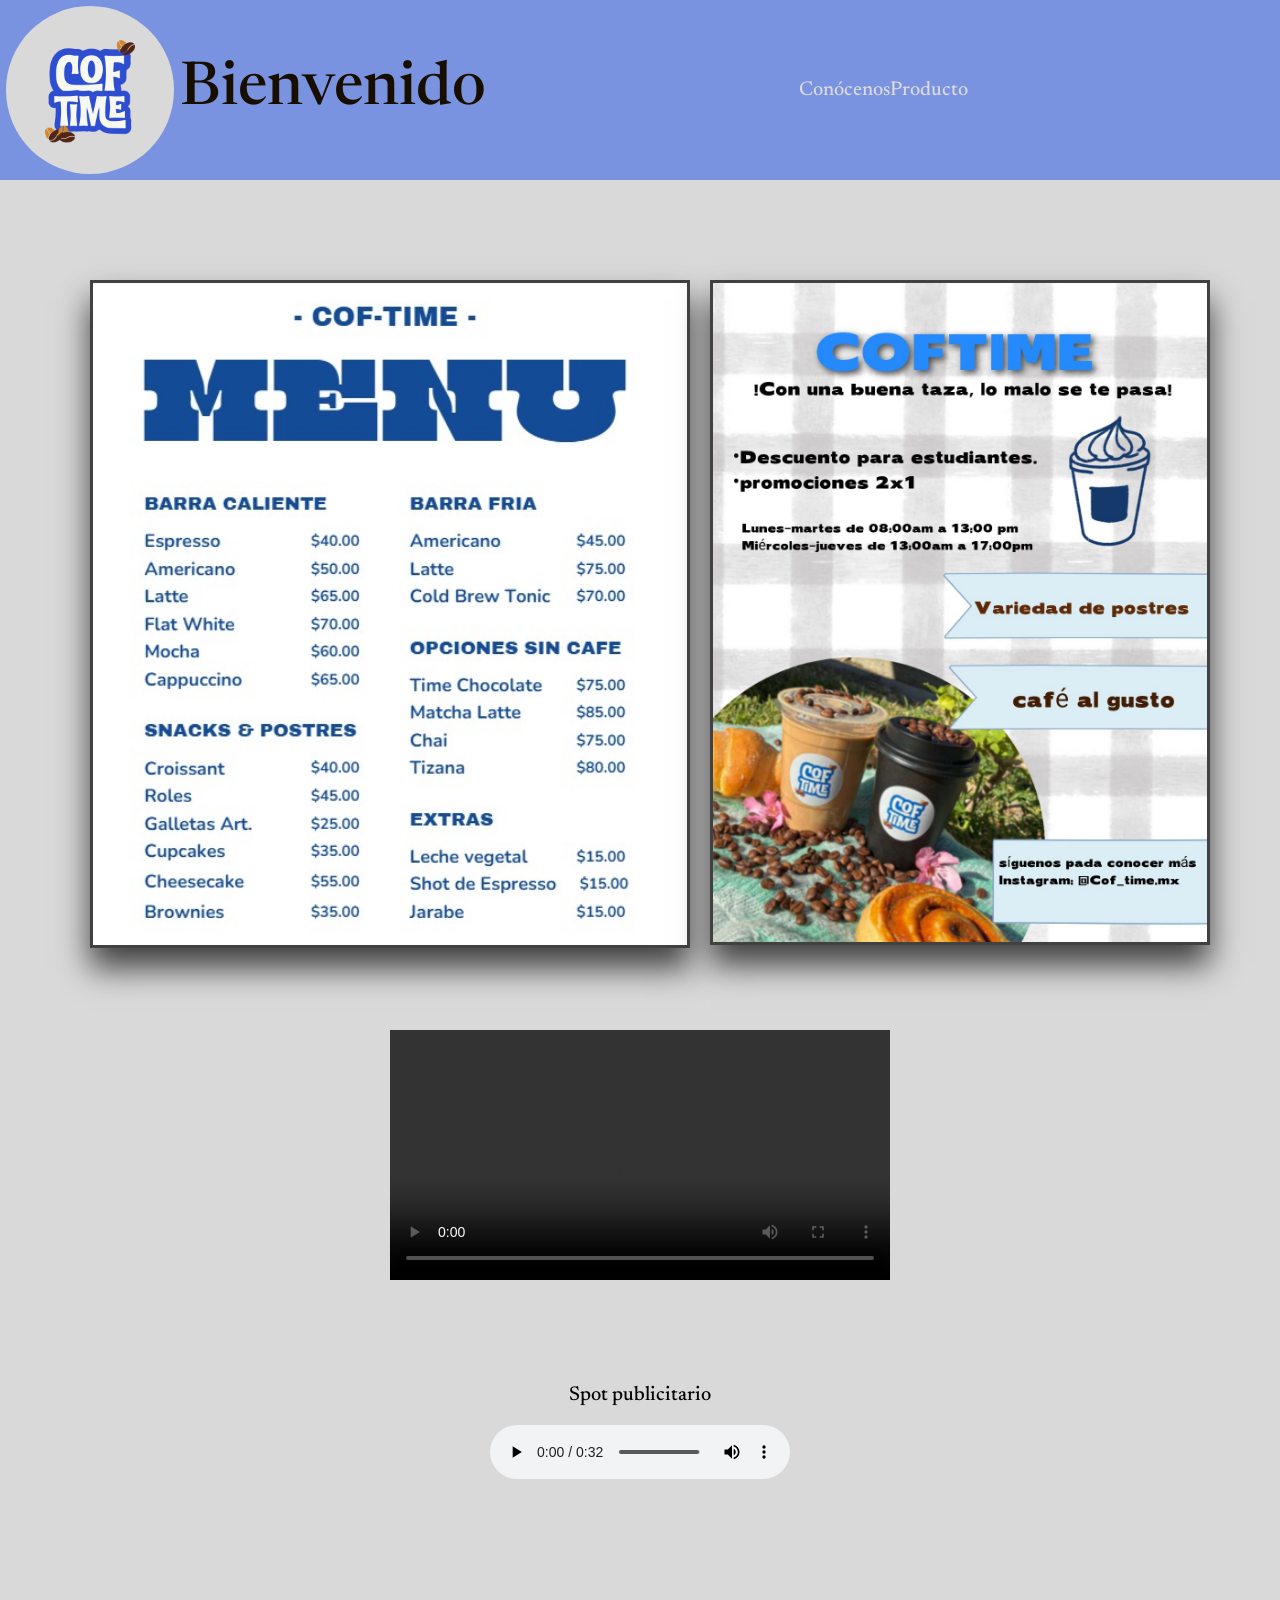
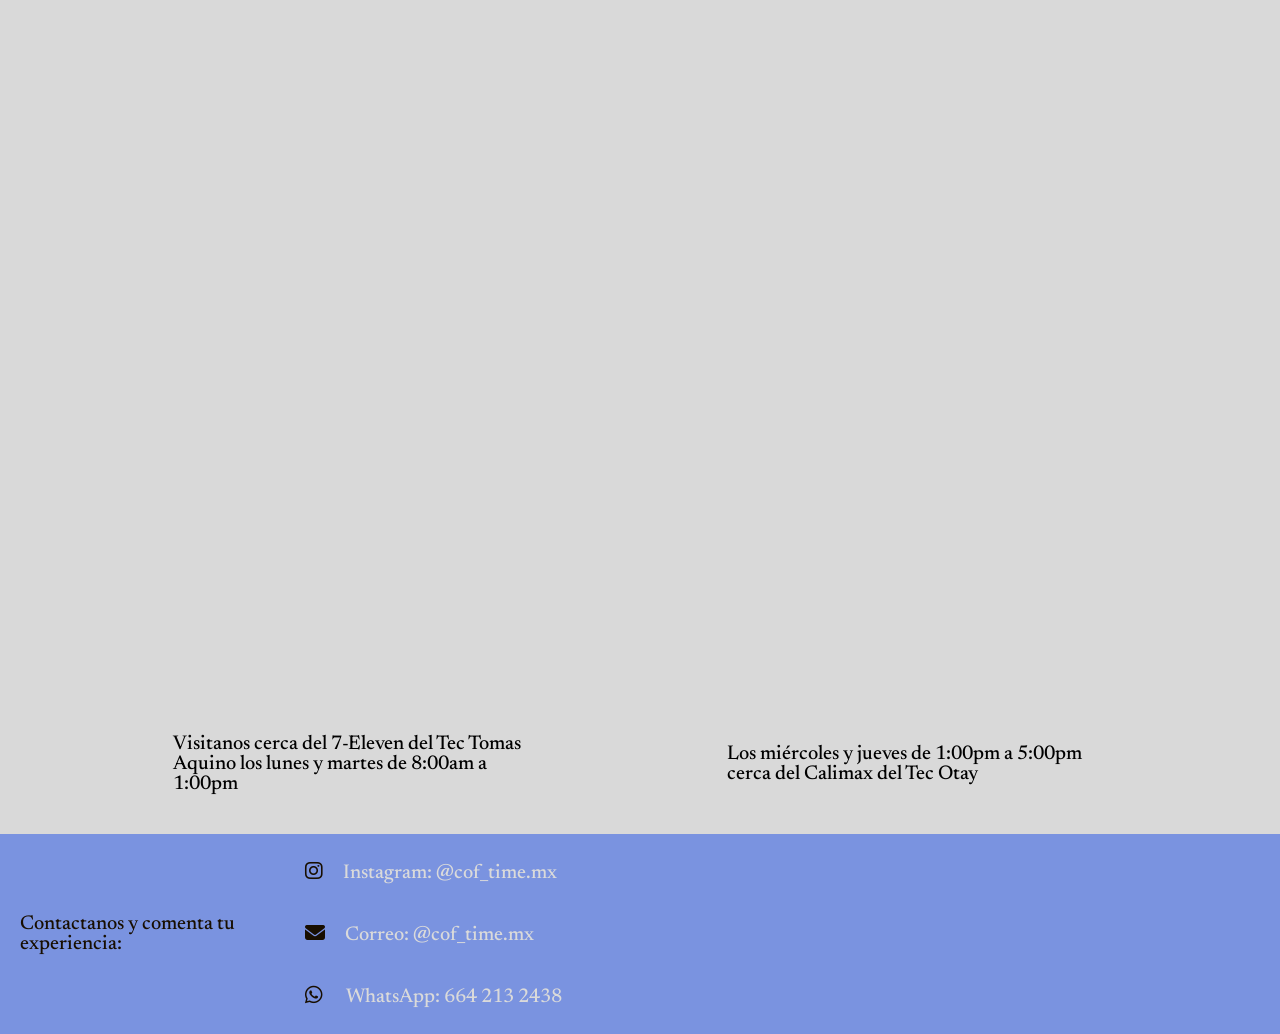
==== commit 6cf8ad26: "3.6 beta" ====
--- a/index.html
+++ b/index.html
@@ -27,6 +27,7 @@
 
       <ul class="nav-ul nav-container">
         <li class="li"> <a href="./aboutUs.html" class="aboutUs a">Conócenos</a></li>
+        <li class="li"> <a href="./product.html" class="product a">Producto</a></li>
       </ul>
 
     </nav> 
